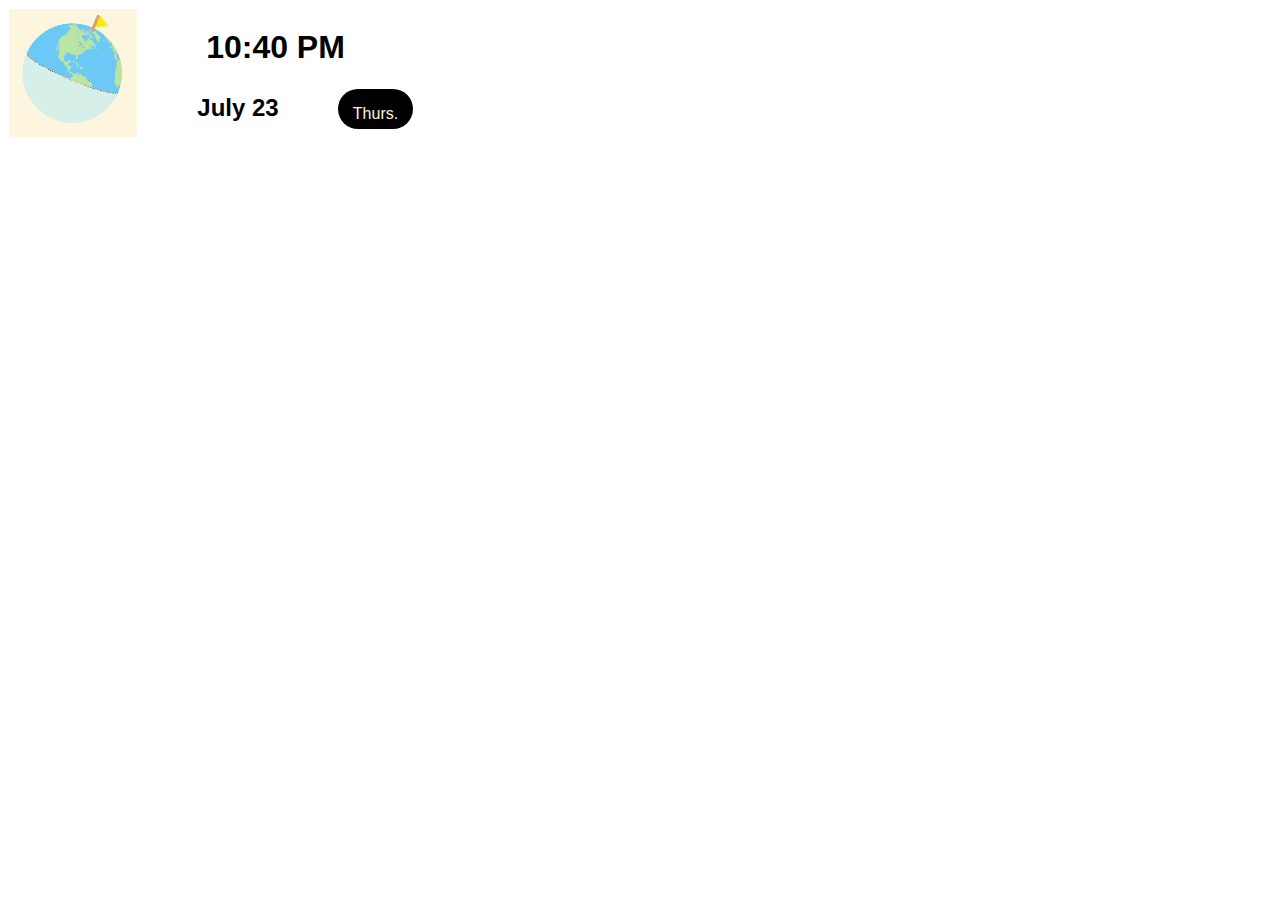
==== AnimalCrossingCritterpedia.html @ 8334d429 "Add files via upload" ====
<!DOCTYPE HTML>
<HTML>
    <head>
        <meta name="viewport" content="width=device-width, initial-scale=1.0">
        <link rel="stylesheet" href="style.css">
        <script type="text/javascript" src="critterpedia.js"></script>
        <title>Critterpedia NOW</title>
    </head>
    <body>
        <div class="ClockHemi">
            <div class="HemiButton">  
                <input type="image" src="img/NorthernHemisphere.png" id="hemi" onclick="SwapHemi()"></button>
            </div>
            <div class="Time">
                <h1 id="clock">TIME</h1>
                <script type="text/javascript">
                    function showTime()
                    {
                        var date = new Date();
                        var h = date.getHours();
                        var m = date.getMinutes();
                        var ses = " AM";
                        if(h>12)
                        {
                            h-=12;
                            ses = " PM";
                        }
                        h = (h < 10) ? "0" + h : h;
                        m = (m < 10) ? "0" + m : m;
                        var time = h + ":" + m + ses;

                        document.getElementById("clock").innerText = time;
                        document.getElementById("clock").textContent = time;
                    }
                    showTime();
                    setInterval(showTime, 1000);    
                </script>
            </div>
            <div class="Date">
                <h2 id="cal">DATE</h2>
                <script type="text/javascript">
                    function showDay()
                    {
                        var date = new Date();
                        var month = date.getMonth();
                        var day = date.getDate();
                        var months = ["January", "February", "March", "April", "May", "June", "July", "August", "September", "October", "November", "December"]
                        var calendar = months[month] + " " + day;
                        document.getElementById("cal").innerText = calendar;
                        document.getElementById("cal").textContent = calendar;
                    }
                    showDay();
                    setInterval(showDay, 1000);    
                </script>
            </div>
            <div class="Day">
                <p id="day">DAY</p>
                <script type="text/javascript">
                    function showWeek()
                    {
                        var date = new Date();
                        var weekday = date.getDay();
                        var weekdays = ["Sun.", "Mon.", "Tues.", "Wed.", "Thurs.", "Fri.", "Sat."]
                        var calendar = weekdays[weekday];
                        document.getElementById("day").innerText = calendar;
                        document.getElementById("day").textContent = calendar;
                    }
                    showWeek();
                    setInterval(showWeek, 1000);    
                </script>
            </div>
        </div>
        <div class="grid">
            <div id="Bitterling"><image id="Bitterling image"></image></div>
            <div id="Pale Chub"><image id="Pale Chub image"></image></div>
            <div id="Crucian Carp"><image id="Crucian Carp image"></image></div>
            <div id="Dace"><image id="Dace image"></image></div>
            <div id="Carp"><image id="Carp image"></image></div>
            <div id="Koi"><image id="Koi image"></image></div>
            <div id="Goldfish"><image id="Goldfish image"></image></div>
            <div id="Pop-Eyed Goldfish"><image id="Pop-Eyed Goldfish image"></image></div>
            <div id="Ranchu Goldfish"><image id="Ranchu Goldfish image"></image></div>
            <div id="Killifish"><image id="Killifish image"></image></div>
            <div id="Crawfish"><image id="Crawfish image"></image></div>
            <div id="Soft-Shelled Turtle"><image id="Soft-Shelled Turtle image"></image></div>
            <div id="Snapping Turtle"><image id="Snapping Turtle image"></image></div>
            <div id="Tadpole"><image id="Tadpole image"></image></div>
            <div id="Frog"><image id="Frog image"></image></div>
            <div id="Freshwater Goby"><image id="Freshwater Goby image"></image></div>
            <div id="Loach"><image id="Loach image"></image></div>
            <div id="Catfish"><image id="Catfish image"></image></div>
            <div id="Giant Snakehead"><image id="Giant Snakehead image"></image></div>
            <div id="Bluegill"><image id="Bluegill image"></image></div>
            <div id="Yellow Perch"><image id="Yellow Perch image"></image></div>
            <div id="Black Bass"><image id="Black Bass image"></image></div>
            <div id="Tilapia"><image id="Tilapia image"></image></div>
            <div id="Pike"><image id="Pike image"></image></div>
            <div id="Pond Smelt"><image id="Pond Smelt image"></image></div>
            <div id="Sweetfish"><image id="Sweetfish image"></image></div>
            <div id="Cherry Salmon"><image id="Cherry Salmon image"></image></div>
            <div id="Char"><image id="Char image"></image></div>
            <div id="Golden Trout"><image id="Golden Trout image"></image></div>
            <div id="Stringfish"><image id="Stringfish image"></image></div>
            <div id="Salmon"><image id="Salmon image"></image></div>
            <div id="King Salmon"><image id="King Salmon image"></image></div>
            <div id="Mitten Crab"><image id="Mitten Crab image"></image></div>
            <div id="Guppy"><image id="Guppy image"></image></div>
            <div id="Nibble Fish"><image id="Nibble Fish image"></image></div>
            <div id="Angelfish"><image id="Angelfish image"></image></div>
            <div id="Betta"><image id="Betta image"></image></div>
            <div id="Neon Tetra"><image id="Neon Tetra image"></image></div>
            <div id="Rainbowfish"><image id="Rainbowfish image"></image></div>
            <div id="Piranha"><image id="Piranha image"></image></div>
            <div id="Arowana"><image id="Arowana image"></image></div>
            <div id="Dorado"><image id="Dorado image"></image></div>
            <div id="Gar"><image id="Gar image"></image></div>
            <div id="Arapaima"><image id="Arapaima image"></image></div>
            <div id="Saddled Bichir"><image id="Saddled Bichir image"></image></div>
            <div id="Sturgeon"><image id="Sturgeon image"></image></div>
            <div id="Sea Butterfly"><image id="Sea Butterfly image"></image></div>
            <div id="Sea Horse"><image id="Sea Horse image"></image></div>
            <div id="Clown Fish"><image id="Clown Fish image"></image></div>
            <div id="Surgeonfish"><image id="Surgeonfish image"></image></div>
            <div id="Butterfly Fish"><image id="Butterfly Fish image"></image></div>
            <div id="Napoleonfish"><image id="Napoleonfish image"></image></div>
            <div id="Zebra Turkeyfish"><image id="Zebra Turkeyfish image"></image></div>
            <div id="Blowfish"><image id="Blowfish image"></image></div>
            <div id="Puffer Fish"><image id="Puffer Fish image"></image></div>
            <div id="Anchovy"><image id="Anchovy image"></image></div>
            <div id="Horse Mackerel"><image id="Horse Mackerel image"></image></div>
            <div id="Barred Knifejaw"><image id="Barred Knifejaw image"></image></div>
            <div id="Sea Bass"><image id="Sea Bass image"></image></div>
            <div id="Red Snapper"><image id="Red Snapper image"></image></div>
            <div id="Dab"><image id="Dab image"></image></div>
            <div id="Olive Flounder"><image id="Olive Flounder image"></image></div>
            <div id="Squid"><image id="Squid image"></image></div>
            <div id="Moray Eel"><image id="Moray Eel image"></image></div>
            <div id="Ribbon Eel"><image id="Ribbon Eel image"></image></div>
            <div id="Tuna"><image id="Tuna image"></image></div>
            <div id="Blue Marlin"><image id="Blue Marlin image"></image></div>
            <div id="Giant Trevally"><image id="Giant Trevally image"></image></div>
            <div id="Mahi-Mahi"><image id="Mahi-Mahi image"></image></div>
            <div id="Ocean Sunfish"><image id="Ocean Sunfish image"></image></div>
            <div id="Ray"><image id="Ray image"></image></div>
            <div id="Saw Shark"><image id="Saw Shark image"></image></div>
            <div id="Hammerhead Shark"><image id="Hammerhead Shark image"></image></div>
            <div id="Great White Shark"><image id="Great White Shark image"></image></div>
            <div id="Whale Shark"><image id="Whale Shark image"></image></div>
            <div id="Suckerfish"><image id="Suckerfish image"></image></div>
            <div id="Football Fish"><image id="Football Fish image"></image></div>
            <div id="Oarfish"><image id="Oarfish image"></image></div>
            <div id="Barreleye"><image id="Barreleye image"></image></div>
            <div id="Coelacanth"><image id="Coelacanth image"></image></div>
        </div>

        <script type="text/javascript">
            ShowAvail();
        </script>

    </body>
</HTML>
---- style.css ----
.grid {
    display: grid;
    grid-template-rows: 1fr 1fr 1fr 1fr 1fr;
    grid-auto-flow: column;
    grid-gap: 10px;
}
.grid div:nth-child(even)
{
    background-color: white;
}
.grid div:nth-child(odd)
{
    background-color: white;
}

.ClockHemi {
    display:grid;
    grid-template-columns: 130px 200px 75px 1fr;
    grid-template-rows: 66px 66px;
}

.HemiButton {
    margin: 0 auto;
    padding:1px;
    grid-row:1/3;
    grid-column:1;
    align-content: center;
}
.Time {
    grid-column:2/4;
    grid-row:1;
    text-align: center;
    font-family: 'Trebuchet MS', 'Lucida Sans Unicode', 'Lucida Grande', 'Lucida Sans', Arial, sans-serif;
}
.Date{
    grid-column:2;
    grid-row:2;
    text-align: center;
    font-family: 'Trebuchet MS', 'Lucida Sans Unicode', 'Lucida Grande', 'Lucida Sans', Arial, sans-serif;
}
.Day{
    background-color: black;
    height: 40px;
    white-space: nowrap;
    display: inline-block;
    border-radius: 50px;
    grid-row:2;
    grid-column:3;
    text-align: center;
    margin-top:15px;
    color: #fef5df;

    font-family: 'Trebuchet MS', 'Lucida Sans Unicode', 'Lucida Grande', 'Lucida Sans', Arial, sans-serif;
}

.Day .h2{
    margin: auto;
    width:50%;
}
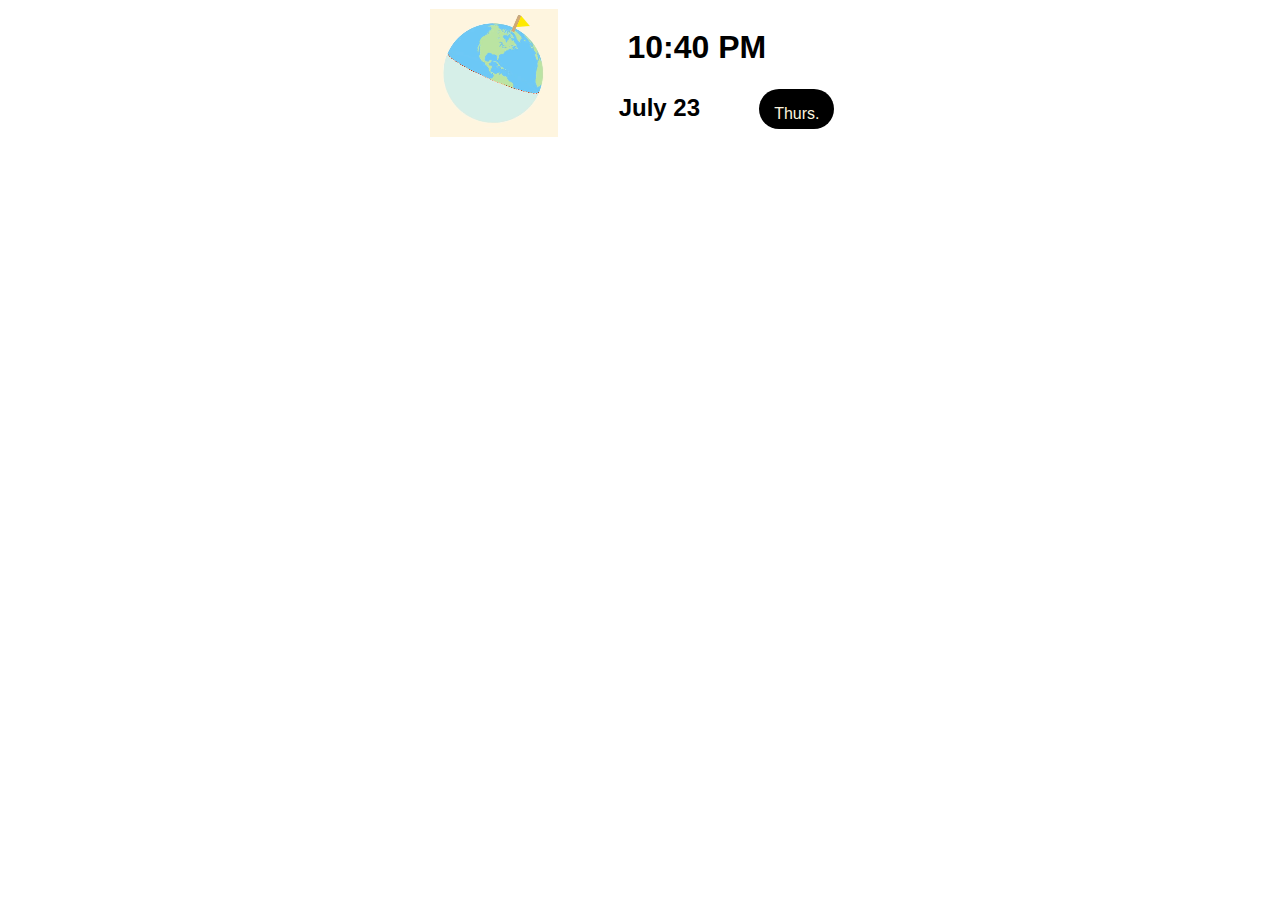
==== commit 35c92ac1: "Add files via upload" ====
--- a/AnimalCrossingCritterpedia.html
+++ b/AnimalCrossingCritterpedia.html
@@ -3,10 +3,11 @@
     <head>
         <meta name="viewport" content="width=device-width, initial-scale=1.0">
         <link rel="stylesheet" href="style.css">
-        <script type="text/javascript" src="critterpedia.js"></script>
+        <script type="text/javascript" src="js/critterpedia.js"></script>
         <title>Critterpedia NOW</title>
     </head>
     <body>
+        <div class="container">
         <div class="ClockHemi">
             <div class="HemiButton">  
                 <input type="image" src="img/NorthernHemisphere.png" id="hemi" onclick="SwapHemi()"></button>
@@ -70,7 +71,9 @@
                 </script>
             </div>
         </div>
-        <div class="grid">
+    </div>
+        <div class="container">
+            <div class="grid">
             <div id="Bitterling"><image id="Bitterling image"></image></div>
             <div id="Pale Chub"><image id="Pale Chub image"></image></div>
             <div id="Crucian Carp"><image id="Crucian Carp image"></image></div>
@@ -151,8 +154,10 @@
             <div id="Oarfish"><image id="Oarfish image"></image></div>
             <div id="Barreleye"><image id="Barreleye image"></image></div>
             <div id="Coelacanth"><image id="Coelacanth image"></image></div>
+        
+        
+            </div>
         </div>
-
         <script type="text/javascript">
             ShowAvail();
         </script>
--- a/style.css
+++ b/style.css
@@ -1,19 +1,30 @@
 .grid {
+    grid-column-start:2;
     display: grid;
-    grid-template-rows: 1fr 1fr 1fr 1fr 1fr;
-    grid-auto-flow: column;
+    grid-template-columns: 1fr 1fr 1fr 1fr;
+    grid-auto-flow: row;
     grid-gap: 10px;
 }
-.grid div:nth-child(even)
-{
-    background-color: white;
+@media screen and (min-width: 800px) {
+    .grid {
+        display: grid;
+        grid-template-rows: 1fr 1fr 1fr 1fr 1fr;
+        grid-auto-flow: column;
+        float: center;
+    }
 }
-.grid div:nth-child(odd)
-{
-    background-color: white;
+.grid div {
+    height: 98px;
+    width: 98px;
+}
+
+.container{
+    display:grid;
+    grid-template-columns: 1fr 1fr 1fr;
 }
 
 .ClockHemi {
+    grid-column-start:2;
     display:grid;
     grid-template-columns: 130px 200px 75px 1fr;
     grid-template-rows: 66px 66px;
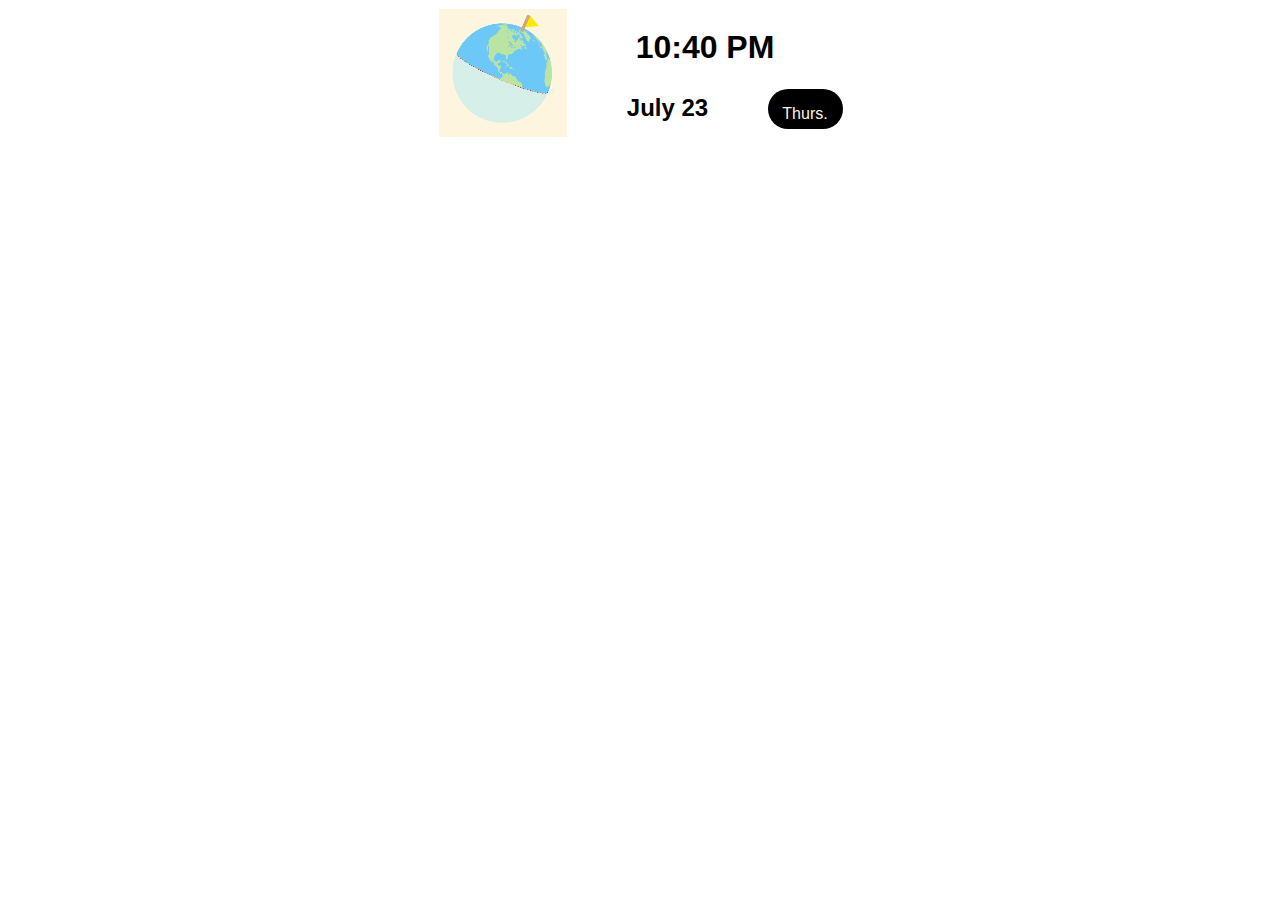
==== commit a2e1173c: "Add files via upload" ====
--- a/AnimalCrossingCritterpedia.html
+++ b/AnimalCrossingCritterpedia.html
@@ -7,7 +7,7 @@
         <title>Critterpedia NOW</title>
     </head>
     <body>
-        <div class="container">
+
         <div class="ClockHemi">
             <div class="HemiButton">  
                 <input type="image" src="img/NorthernHemisphere.png" id="hemi" onclick="SwapHemi()"></button>
@@ -70,9 +70,9 @@
                     setInterval(showWeek, 1000);    
                 </script>
             </div>
-        </div>
+
     </div>
-        <div class="container">
+        <div class="container2">
             <div class="grid">
             <div id="Bitterling"><image id="Bitterling image"></image></div>
             <div id="Pale Chub"><image id="Pale Chub image"></image></div>
--- a/style.css
+++ b/style.css
@@ -23,10 +23,14 @@
     grid-template-columns: 1fr 1fr 1fr;
 }
 
+.container2{
+    display:grid;
+    grid-template-columns: 1fr 1fr 1fr;
+}
 .ClockHemi {
     grid-column-start:2;
     display:grid;
-    grid-template-columns: 130px 200px 75px 1fr;
+    grid-template-columns: 1fr 130px 200px 75px 1fr;
     grid-template-rows: 66px 66px;
 }
 
@@ -34,17 +38,17 @@
     margin: 0 auto;
     padding:1px;
     grid-row:1/3;
-    grid-column:1;
+    grid-column:2;
     align-content: center;
 }
 .Time {
-    grid-column:2/4;
+    grid-column:3/5;
     grid-row:1;
     text-align: center;
     font-family: 'Trebuchet MS', 'Lucida Sans Unicode', 'Lucida Grande', 'Lucida Sans', Arial, sans-serif;
 }
 .Date{
-    grid-column:2;
+    grid-column:3;
     grid-row:2;
     text-align: center;
     font-family: 'Trebuchet MS', 'Lucida Sans Unicode', 'Lucida Grande', 'Lucida Sans', Arial, sans-serif;
@@ -56,7 +60,7 @@
     display: inline-block;
     border-radius: 50px;
     grid-row:2;
-    grid-column:3;
+    grid-column:4;
     text-align: center;
     margin-top:15px;
     color: #fef5df;
